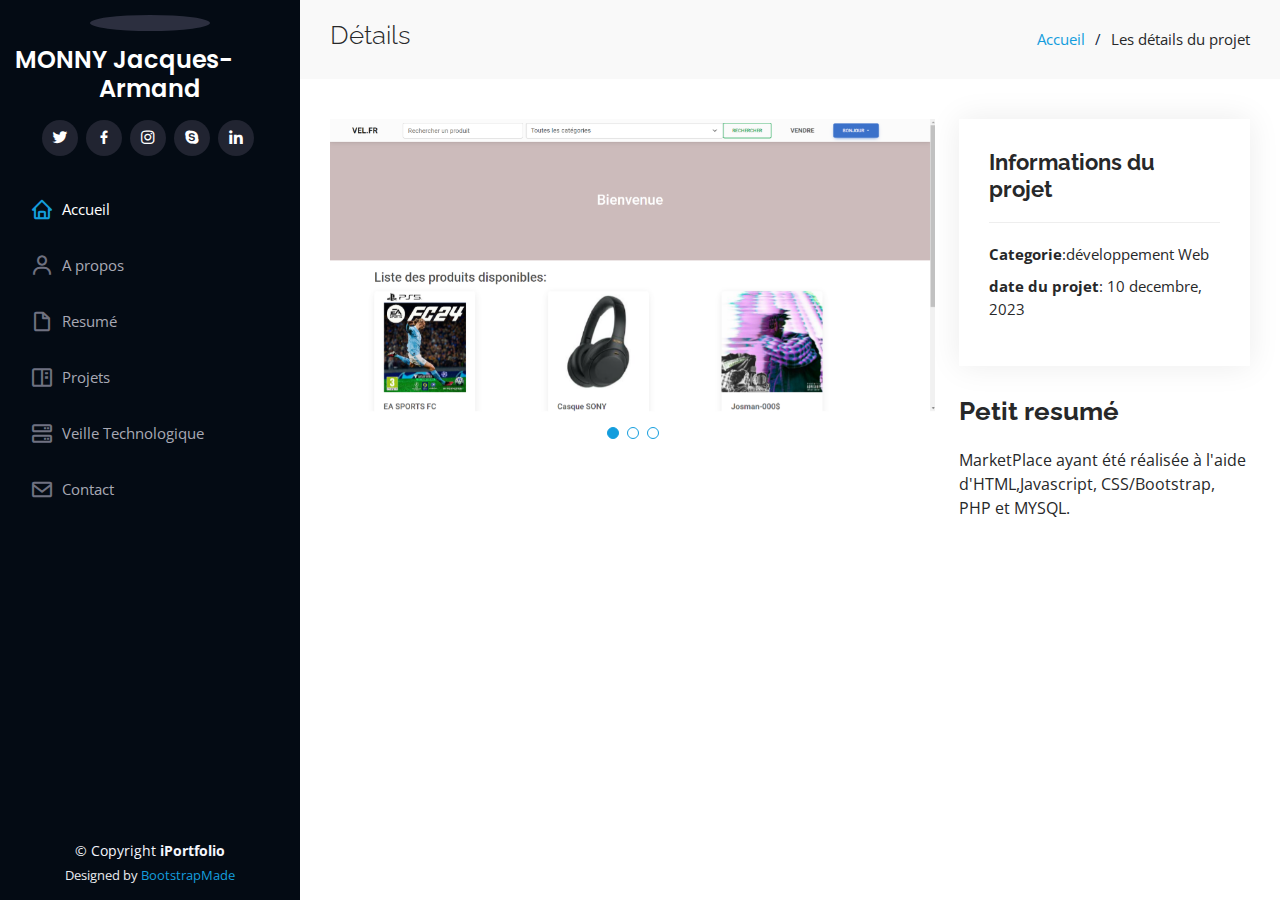
==== portfolio-details.html @ a82402b8 "Initialisation" ====
<!DOCTYPE html>
<html lang="en">

<head>
  <meta charset="utf-8">
  <meta content="width=device-width, initial-scale=1.0" name="viewport">

  <title>Portfolio Details - iPortfolio Bootstrap Template</title>
  <meta content="" name="description">
  <meta content="" name="keywords">

  <!-- Favicons -->
  <link href="assets/img/favicon.png" rel="icon">
  <link href="assets/img/apple-touch-icon.png" rel="apple-touch-icon">

  <!-- Google Fonts -->
  <link href="https://fonts.googleapis.com/css?family=Open+Sans:300,300i,400,400i,600,600i,700,700i|Raleway:300,300i,400,400i,500,500i,600,600i,700,700i|Poppins:300,300i,400,400i,500,500i,600,600i,700,700i" rel="stylesheet">

  <!-- Vendor CSS Files -->
  <link href="assets/vendor/aos/aos.css" rel="stylesheet">
  <link href="assets/vendor/bootstrap/css/bootstrap.min.css" rel="stylesheet">
  <link href="assets/vendor/bootstrap-icons/bootstrap-icons.css" rel="stylesheet">
  <link href="assets/vendor/boxicons/css/boxicons.min.css" rel="stylesheet">
  <link href="assets/vendor/glightbox/css/glightbox.min.css" rel="stylesheet">
  <link href="assets/vendor/swiper/swiper-bundle.min.css" rel="stylesheet">

  <!-- Template Main CSS File -->
  <link href="assets/css/style.css" rel="stylesheet">

  <!-- =======================================================
  * Template Name: iPortfolio
  * Updated: Jan 29 2024 with Bootstrap v5.3.2
  * Template URL: https://bootstrapmade.com/iportfolio-bootstrap-portfolio-websites-template/
  * Author: BootstrapMade.com
  * License: https://bootstrapmade.com/license/
  ======================================================== -->
</head>

<body>

  <!-- ======= Mobile nav toggle button ======= -->
  <i class="bi bi-list mobile-nav-toggle d-xl-none"></i>

  <!-- ======= Header ======= -->
  <header id="header">
    <div class="d-flex flex-column">

      <div class="profile">
        <img src="assets/img/portfolio/Shisui.jpg" alt="" class="img-fluid rounded-circle">
        <h1 class="text-light"><a href="index.html">MONNY Jacques-Armand</a></h1>
        <div class="social-links mt-3 text-center">
          <a href="#" class="twitter"><i class="bx bxl-twitter"></i></a>
          <a href="#" class="facebook"><i class="bx bxl-facebook"></i></a>
          <a href="#" class="instagram"><i class="bx bxl-instagram"></i></a>
          <a href="#" class="google-plus"><i class="bx bxl-skype"></i></a>
          <a href="#" class="linkedin"><i class="bx bxl-linkedin"></i></a>
        </div>
      </div>

      <nav id="navbar" class="nav-menu navbar">
        <ul>
          <li><a href="#hero" class="nav-link scrollto active"><i class="bx bx-home"></i> <span>Accueil</span></a></li>
          <li><a href="#about" class="nav-link scrollto"><i class="bx bx-user"></i> <span>A propos</span></a></li>
          <li><a href="#resume" class="nav-link scrollto"><i class="bx bx-file-blank"></i> <span>Resumé</span></a></li>
          <li><a href="#portfolio" class="nav-link scrollto"><i class="bx bx-book-content"></i> <span>Projets</span></a></li>
          <li><a href="#services" class="nav-link scrollto"><i class="bx bx-server"></i> <span>Veille Technologique</span></a></li>
          <li><a href="#contact" class="nav-link scrollto"><i class="bx bx-envelope"></i> <span>Contact</span></a></li>
        </ul>
      </nav><!-- .nav-menu -->
    </div>
  </header><!-- End Header -->

  <main id="main">

    <!-- ======= Breadcrumbs ======= -->
    <section id="breadcrumbs" class="breadcrumbs">
      <div class="container">

        <div class="d-flex justify-content-between align-items-center">
          <h2>Détails</h2>
          <ol>
            <li><a href="index.html">Accueil</a></li>
            <li>Les détails du projet</li>
          </ol>
        </div>

      </div>
    </section><!-- End Breadcrumbs -->

    <!-- ======= Portfolio Details Section ======= -->
    <section id="portfolio-details" class="portfolio-details">
      <div class="container">

        <div class="row gy-4">

          <div class="col-lg-8">
            <div class="portfolio-details-slider swiper">
              <div class="swiper-wrapper align-items-center">

                <div class="swiper-slide">
                  <img src="assets/img/portfolio/Vel1.png" alt="">
                </div>

                <div class="swiper-slide">
                  <img src="assets/img/portfolio/Vel2.png" alt="">
                </div>

                <div class="swiper-slide">
                  <img src="assets/img/portfolio/Vel3.png" alt="">
                </div>

              </div>
              <div class="swiper-pagination"></div>
            </div>
          </div>

          <div class="col-lg-4">
            <div class="portfolio-info">
              <h3>Informations du projet</h3>
              <ul>
                <li><strong>Categorie</strong>:développement Web</li>
                <li><strong>date du projet</strong>: 10 decembre, 2023</li>
              </ul>
            </div>
            <div class="portfolio-description">
              <h2>Petit resumé</h2>
              <p>
                MarketPlace ayant été réalisée à l'aide d'HTML,Javascript, CSS/Bootstrap, PHP et MYSQL.  
              </p>
            </div>
          </div>

        </div>

      </div>
    </section><!-- End Portfolio Details Section -->

  </main><!-- End #main -->

  <!-- ======= Footer ======= -->
  <footer id="footer">
    <div class="container">
      <div class="copyright">
        &copy; Copyright <strong><span>iPortfolio</span></strong>
      </div>
      <div class="credits">
        <!-- All the links in the footer should remain intact. -->
        <!-- You can delete the links only if you purchased the pro version. -->
        <!-- Licensing information: https://bootstrapmade.com/license/ -->
        <!-- Purchase the pro version with working PHP/AJAX contact form: https://bootstrapmade.com/iportfolio-bootstrap-portfolio-websites-template/ -->
        Designed by <a href="https://bootstrapmade.com/">BootstrapMade</a>
      </div>
    </div>
  </footer><!-- End  Footer -->

  <a href="#" class="back-to-top d-flex align-items-center justify-content-center"><i class="bi bi-arrow-up-short"></i></a>

  <!-- Vendor JS Files -->
  <script src="assets/vendor/purecounter/purecounter_vanilla.js"></script>
  <script src="assets/vendor/aos/aos.js"></script>
  <script src="assets/vendor/bootstrap/js/bootstrap.bundle.min.js"></script>
  <script src="assets/vendor/glightbox/js/glightbox.min.js"></script>
  <script src="assets/vendor/isotope-layout/isotope.pkgd.min.js"></script>
  <script src="assets/vendor/swiper/swiper-bundle.min.js"></script>
  <script src="assets/vendor/typed.js/typed.umd.js"></script>
  <script src="assets/vendor/waypoints/noframework.waypoints.js"></script>
  <script src="assets/vendor/php-email-form/validate.js"></script>

  <!-- Template Main JS File -->
  <script src="assets/js/main.js"></script>

</body>

</html>
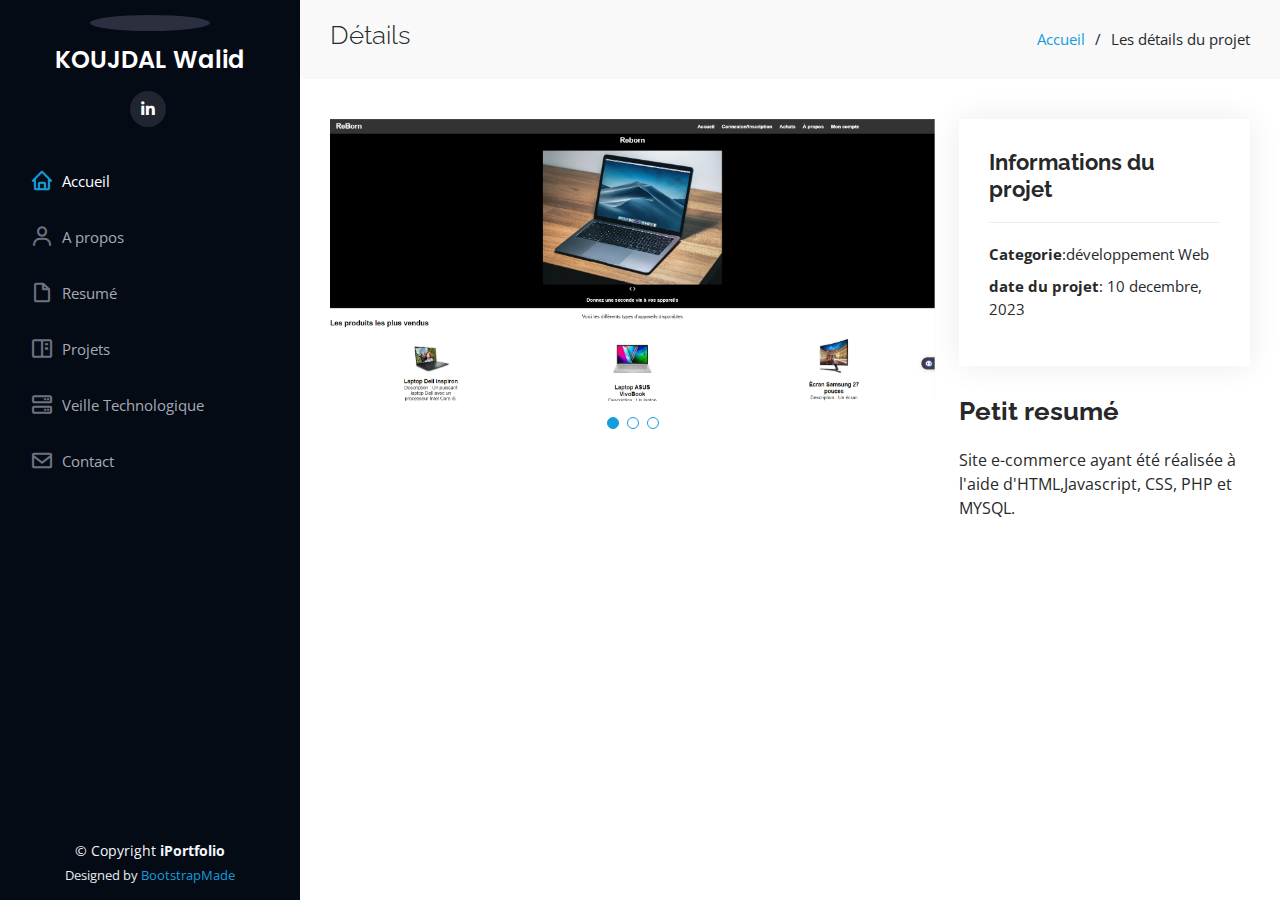
==== commit 029eef41: "Update portfolio-details.html" ====
--- a/portfolio-details.html
+++ b/portfolio-details.html
@@ -47,12 +47,8 @@
 
       <div class="profile">
         <img src="assets/img/portfolio/Shisui.jpg" alt="" class="img-fluid rounded-circle">
-        <h1 class="text-light"><a href="index.html">MONNY Jacques-Armand</a></h1>
+        <h1 class="text-light"><a href="index.html">KOUJDAL Walid</a></h1>
         <div class="social-links mt-3 text-center">
-          <a href="#" class="twitter"><i class="bx bxl-twitter"></i></a>
-          <a href="#" class="facebook"><i class="bx bxl-facebook"></i></a>
-          <a href="#" class="instagram"><i class="bx bxl-instagram"></i></a>
-          <a href="#" class="google-plus"><i class="bx bxl-skype"></i></a>
           <a href="#" class="linkedin"><i class="bx bxl-linkedin"></i></a>
         </div>
       </div>
@@ -98,15 +94,15 @@
               <div class="swiper-wrapper align-items-center">
 
                 <div class="swiper-slide">
-                  <img src="assets/img/portfolio/Vel1.png" alt="">
+                  <img src="assets/img/portfolio/reborn.png" alt="">
                 </div>
 
                 <div class="swiper-slide">
-                  <img src="assets/img/portfolio/Vel2.png" alt="">
+                  <img src="assets\img\portfolio\Achats-Reborn.png"" alt="">
                 </div>
 
                 <div class="swiper-slide">
-                  <img src="assets/img/portfolio/Vel3.png" alt="">
+                  <img src="assets\img\portfolio\Connexion-Reborn.png" alt="">
                 </div>
 
               </div>
@@ -125,7 +121,7 @@
             <div class="portfolio-description">
               <h2>Petit resumé</h2>
               <p>
-                MarketPlace ayant été réalisée à l'aide d'HTML,Javascript, CSS/Bootstrap, PHP et MYSQL.  
+                Site e-commerce ayant été réalisée à l'aide d'HTML,Javascript, CSS, PHP et MYSQL.  
               </p>
             </div>
           </div>
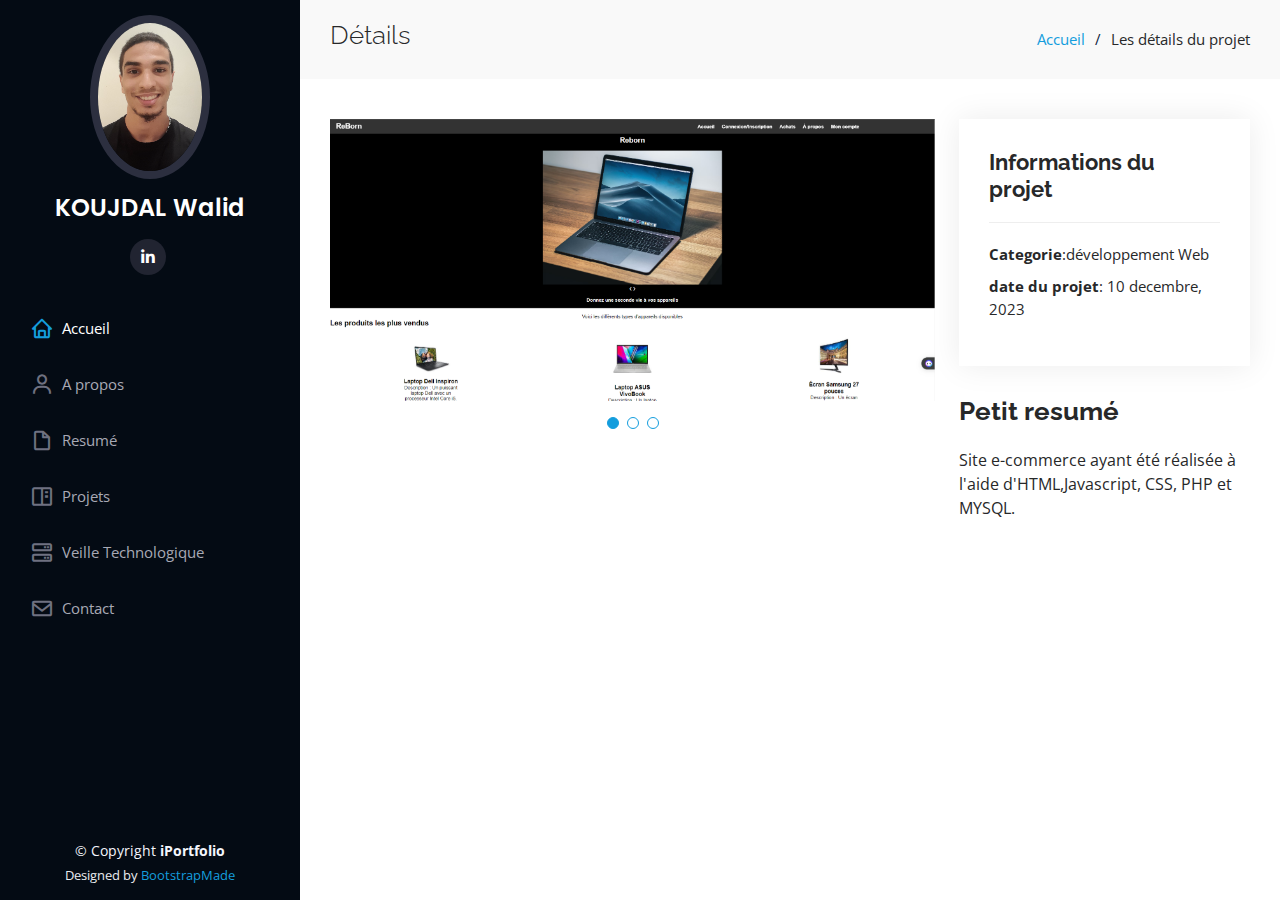
==== commit 836d8e43: "Update portfolio-details.html" ====
--- a/portfolio-details.html
+++ b/portfolio-details.html
@@ -46,7 +46,7 @@
     <div class="d-flex flex-column">
 
       <div class="profile">
-        <img src="assets/img/portfolio/Shisui.jpg" alt="" class="img-fluid rounded-circle">
+        <img src="assets/img/portfolio/Walid-KOUJDAL.png" alt="" class="img-fluid rounded-circle">
         <h1 class="text-light"><a href="index.html">KOUJDAL Walid</a></h1>
         <div class="social-links mt-3 text-center">
           <a href="#" class="linkedin"><i class="bx bxl-linkedin"></i></a>
@@ -55,8 +55,8 @@
 
       <nav id="navbar" class="nav-menu navbar">
         <ul>
-          <li><a href="#hero" class="nav-link scrollto active"><i class="bx bx-home"></i> <span>Accueil</span></a></li>
-          <li><a href="#about" class="nav-link scrollto"><i class="bx bx-user"></i> <span>A propos</span></a></li>
+          <li><a href="index.html" class="nav-link scrollto active"><i class="bx bx-home"></i> <span>Accueil</span></a></li>
+          <li><a href="index.html#about" class="nav-link scrollto"><i class="bx bx-user"></i> <span>A propos</span></a></li>
           <li><a href="#resume" class="nav-link scrollto"><i class="bx bx-file-blank"></i> <span>Resumé</span></a></li>
           <li><a href="#portfolio" class="nav-link scrollto"><i class="bx bx-book-content"></i> <span>Projets</span></a></li>
           <li><a href="#services" class="nav-link scrollto"><i class="bx bx-server"></i> <span>Veille Technologique</span></a></li>
